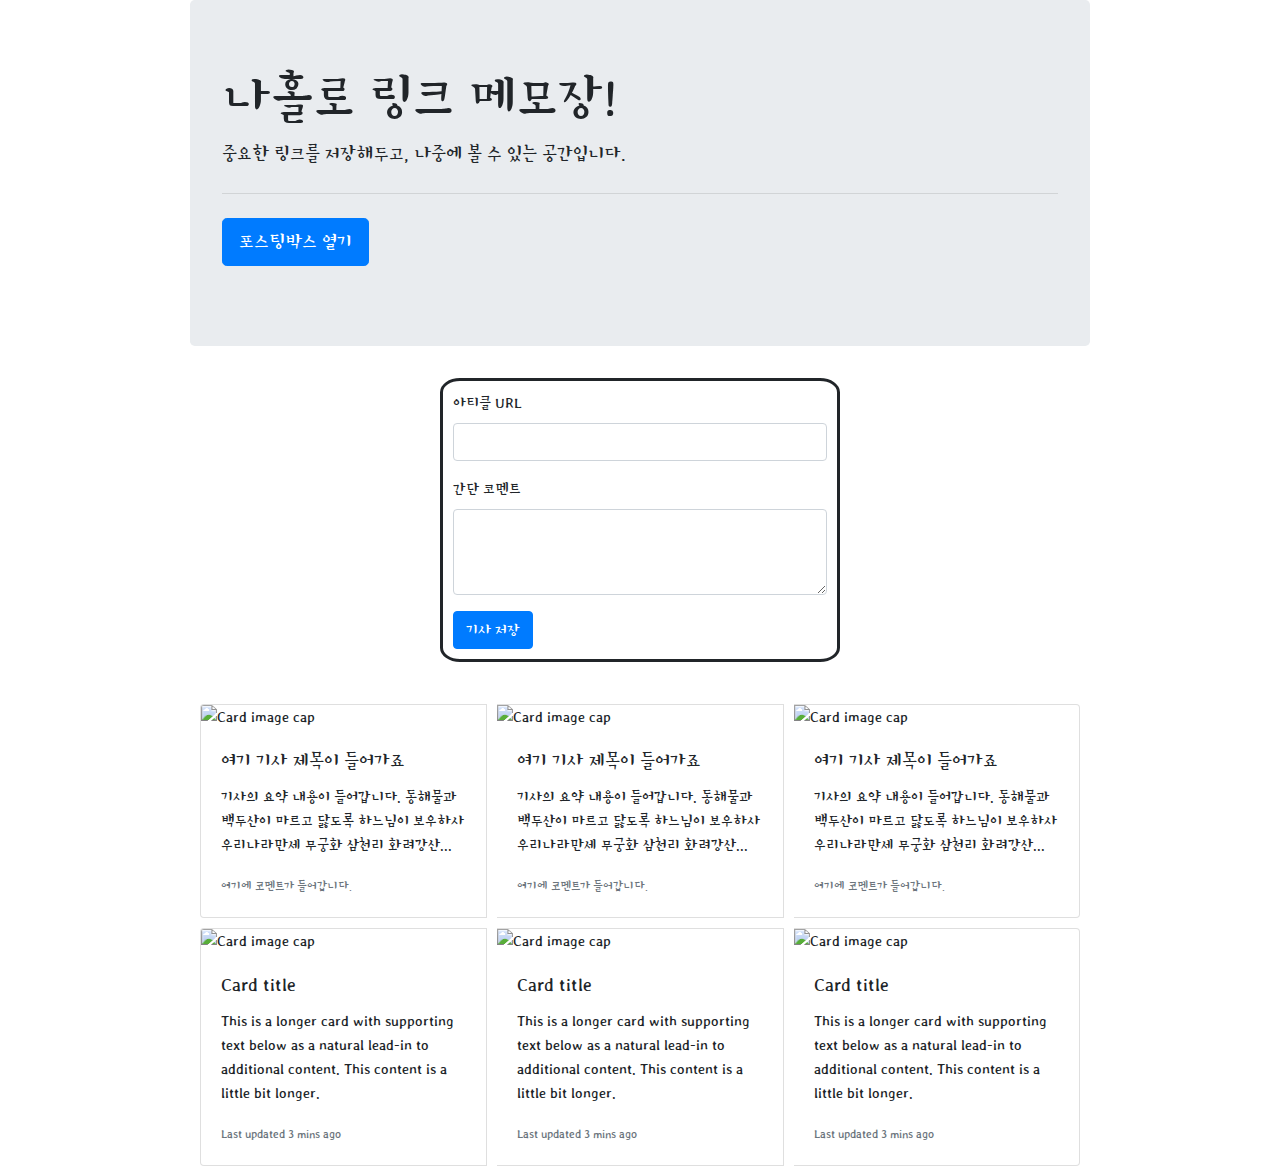
==== memo/파일명.html @ ebf48300 "Initial commit" ====
<!doctype html>
<html lang="en">

<head>
    <!-- Webpage Title -->
    <title>Hello, world!</title>

    <!-- Required meta tags -->
    <meta charset="utf-8">
    <meta name="viewport" content="width=device-width, initial-scale=1, shrink-to-fit=no">

    <!-- Bootstrap CSS -->
    <link rel="stylesheet" href="https://maxcdn.bootstrapcdn.com/bootstrap/4.0.0/css/bootstrap.min.css"
        integrity="sha384-Gn5384xqQ1aoWXA+058RXPxPg6fy4IWvTNh0E263XmFcJlSAwiGgFAW/dAiS6JXm" crossorigin="anonymous">
    <link href="https://fonts.googleapis.com/css?family=Stylish&display=swap" rel="stylesheet">

    <!-- JS -->
    <script src="https://ajax.googleapis.com/ajax/libs/jquery/3.4.1/jquery.min.js"></script>
    <script src="https://cdnjs.cloudflare.com/ajax/libs/popper.js/1.12.9/umd/popper.min.js"
        integrity="sha384-ApNbgh9B+Y1QKtv3Rn7W3mgPxhU9K/ScQsAP7hUibX39j7fakFPskvXusvfa0b4Q"
        crossorigin="anonymous"></script>
    <script src="https://maxcdn.bootstrapcdn.com/bootstrap/4.0.0/js/bootstrap.min.js"
        integrity="sha384-JZR6Spejh4U02d8jOt6vLEHfe/JQGiRRSQQxSfFWpi1MquVdAyjUar5+76PVCmYl"
        crossorigin="anonymous"></script>

    <!-- style -->
    <style type="text/css">
        * {
            font-family: 'Stylish', sans-serif;
            border-radius: 5%;
        }

        .wrap {
            width: 900px;
            margin: auto;
        }

        .card {
            margin: 10px;
        }
        .lc-input-box {
            width: 400px;
            border:3px solid; 
            padding:10px;
            margin: 2rem auto;
        }

    </style>
</head>

<body>
    <div class="wrap">
        <div class="jumbotron">
            <h1 class="display-4">나홀로 링크 메모장!</h1>
            <p class="lead">중요한 링크를 저장해두고, 나중에 볼 수 있는 공간입니다.</p>
            <hr class="my-4">
            <a class="btn btn-primary btn-lg" href="#" role="button">포스팅박스 열기</a>
            </p>
        </div>
        <div class="lc-input-box">
            <div class="form-group">
                <label for="exampleFormControlInput1">아티클 URL</label>
                <input type="text" class="form-control">
            </div>
            <div class="form-group">
                <label for="exampleFormControlTextarea1">간단 코멘트</label>
                <textarea class="form-control" id="exampleFormControlTextarea1" rows="3"></textarea>
            </div>
            <button type="submit" class="btn btn-primary">기사 저장</button>
        </div>
        <div class="card-group">
            <div class="card lc-card">
                <img class="card-img-top"
                    src="https://www.eurail.com/content/dam/images/eurail/Italy%20OCP%20Promo%20Block.adaptive.767.1535627244182.jpg"
                    alt="Card image cap">
                <div class="card-body">
                    <h5 class="card-title lc-title">여기 기사 제목이 들어가죠</h5>
                    <p class="card-text">기사의 요약 내용이 들어갑니다. 동해물과 백두산이 마르고 닳도록 하느님이 보우하사 우리나라만세 무궁화 삼천리 화려강산...</p>
                    <p class="card-text"><small class="text-muted">여기에 코멘트가 들어갑니다.</small></p>
                </div>
            </div>
            <div class="card lc-card">
                <img class="card-img-top"
                    src="https://www.eurail.com/content/dam/images/eurail/Italy%20OCP%20Promo%20Block.adaptive.767.1535627244182.jpg"
                    alt="Card image cap">
                <div class="card-body">
                    <h5 class="card-title">여기 기사 제목이 들어가죠</h5>
                    <p class="card-text">기사의 요약 내용이 들어갑니다. 동해물과 백두산이 마르고 닳도록 하느님이 보우하사 우리나라만세 무궁화 삼천리 화려강산...</p>
                    <p class="card-text"><small class="text-muted">여기에 코멘트가 들어갑니다.</small></p>
                </div>
            </div>
            <div class="card lc-card">
                <img class="card-img-top"
                    src="https://www.eurail.com/content/dam/images/eurail/Italy%20OCP%20Promo%20Block.adaptive.767.1535627244182.jpg"
                    alt="Card image cap">
                <div class="card-body">
                    <h5 class="card-title">여기 기사 제목이 들어가죠</h5>
                    <p class="card-text">기사의 요약 내용이 들어갑니다. 동해물과 백두산이 마르고 닳도록 하느님이 보우하사 우리나라만세 무궁화 삼천리 화려강산...</p>
                    <p class="card-text"><small class="text-muted">여기에 코멘트가 들어갑니다.</small></p>
                </div>
            </div>

        </div>
        <div class="card-group">
            <div class="card">
                <img class="card-img-top"
                    src="https://www.eurail.com/content/dam/images/eurail/Italy%20OCP%20Promo%20Block.adaptive.767.1535627244182.jpg"
                    alt="Card image cap">
                <div class="card-body">
                    <h5 class="card-title">Card title</h5>
                    <p class="card-text">This is a longer card with supporting text below as a natural lead-in to
                        additional content. This content is a little bit longer.</p>
                    <p class="card-text"><small class="text-muted">Last updated 3 mins ago</small></p>
                </div>
            </div>
            <div class="card">
                <img class="card-img-top"
                    src="https://www.eurail.com/content/dam/images/eurail/Italy%20OCP%20Promo%20Block.adaptive.767.1535627244182.jpg"
                    alt="Card image cap">
                <div class="card-body">
                    <h5 class="card-title">Card title</h5>
                    <p class="card-text">This is a longer card with supporting text below as a natural lead-in to
                        additional content. This content is a little bit longer.</p>
                    <p class="card-text"><small class="text-muted">Last updated 3 mins ago</small></p>
                </div>
            </div>
            <div class="card">
                <img class="card-img-top"
                    src="https://www.eurail.com/content/dam/images/eurail/Italy%20OCP%20Promo%20Block.adaptive.767.1535627244182.jpg"
                    alt="Card image cap">
                <div class="card-body">
                    <h5 class="card-title">Card title</h5>
                    <p class="card-text">This is a longer card with supporting text below as a natural lead-in to
                        additional content. This content is a little bit longer.</p>
                    <p class="card-text"><small class="text-muted">Last updated 3 mins ago</small></p>
                </div>
            </div>
        </div>
    </div>
</body>

</html>
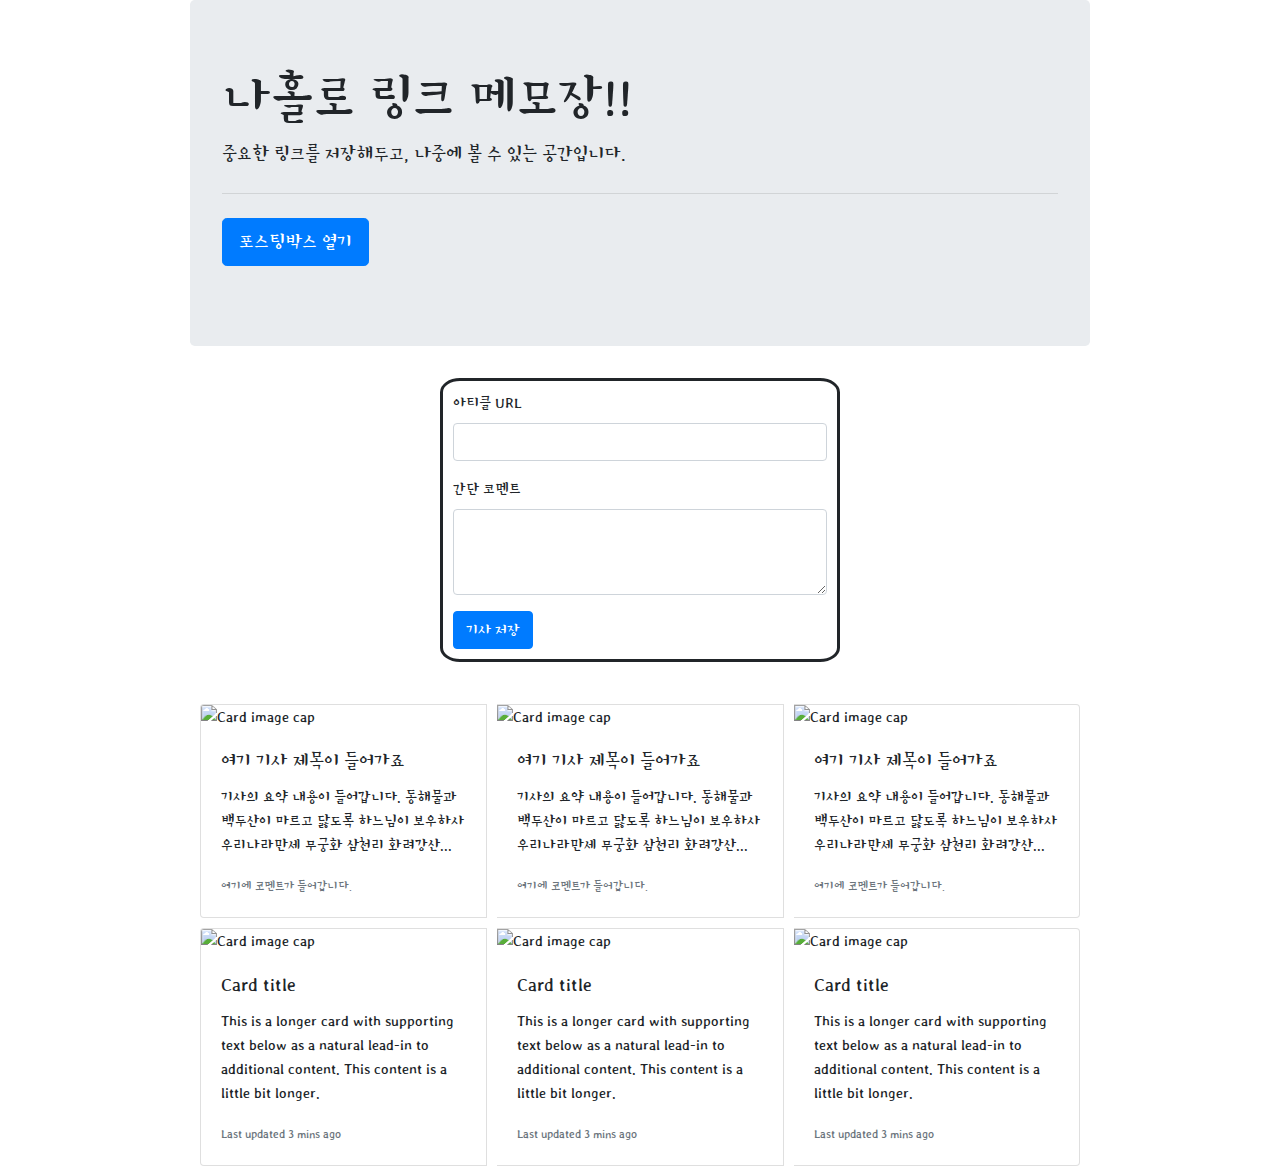
==== commit 6f688e6d: "Update 파일명.html" ====
--- a/memo/파일명.html
+++ b/memo/파일명.html
@@ -51,7 +51,7 @@
 <body>
     <div class="wrap">
         <div class="jumbotron">
-            <h1 class="display-4">나홀로 링크 메모장!</h1>
+            <h1 class="display-4">나홀로 링크 메모장!!</h1>
             <p class="lead">중요한 링크를 저장해두고, 나중에 볼 수 있는 공간입니다.</p>
             <hr class="my-4">
             <a class="btn btn-primary btn-lg" href="#" role="button">포스팅박스 열기</a>
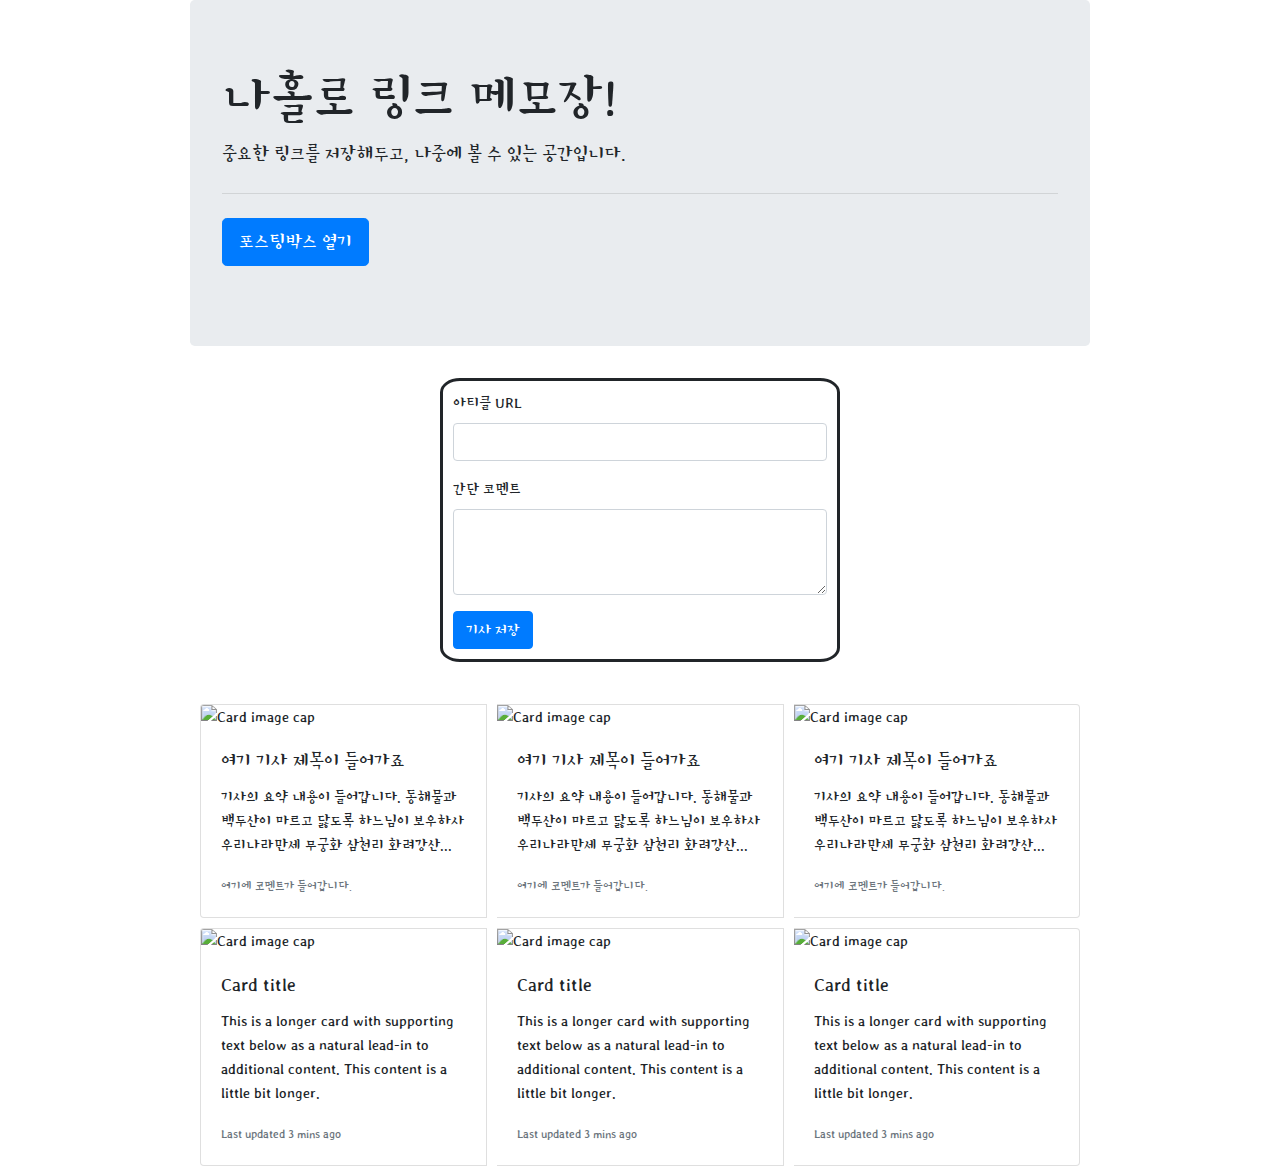
==== commit 7e39566b: "Rollback Contents" ====
--- a/memo/파일명.html
+++ b/memo/파일명.html
@@ -51,7 +51,7 @@
 <body>
     <div class="wrap">
         <div class="jumbotron">
-            <h1 class="display-4">나홀로 링크 메모장!!</h1>
+            <h1 class="display-4">나홀로 링크 메모장!</h1>
             <p class="lead">중요한 링크를 저장해두고, 나중에 볼 수 있는 공간입니다.</p>
             <hr class="my-4">
             <a class="btn btn-primary btn-lg" href="#" role="button">포스팅박스 열기</a>
